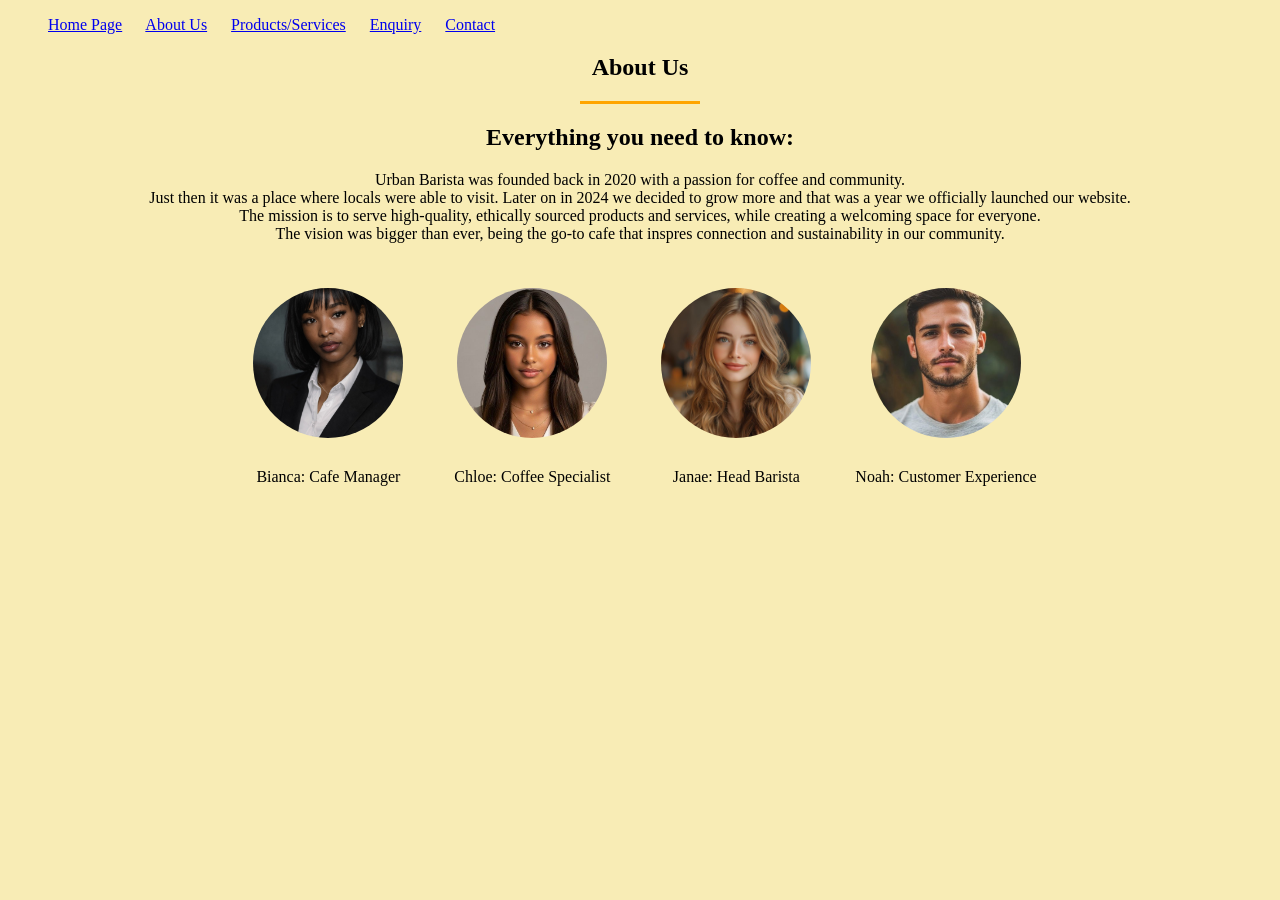
==== about.html @ 270cff99 "Initial commit" ====
<!DOCTYPE html>
<head>
    <meta charset="UTF-8"> <!-- Defines character encoding -->
    <title> About Us - Urban Barista</title>
    <link rel="stylesheet" href="style.css"> <!-- Links to external CSS file -->
</head>

<!-- Page background styling -->
<style>
body {
  background-color: rgb(248, 236, 181);
}
</style>

<body>
   <!-- Logo image at the top left --
 <img src="images/CoffeeMug.JPG.jpg" align="left" width="60" height="60"> 
   
 <!-- Navigation Menu-->
     <nav>
    <ul>
      <!-- Each link goes to a different page of the site -->
      <a href="index.html">Home Page</a>&nbsp;&nbsp;&nbsp;&nbsp;&nbsp; 
      <a href="about.html">About Us</a>&nbsp;&nbsp;&nbsp;&nbsp;&nbsp; 
      <a href="services.html">Products/Services</a>&nbsp;&nbsp;&nbsp;&nbsp;&nbsp; 
      <a href="enquiry.html">Enquiry</a>&nbsp;&nbsp;&nbsp;&nbsp;&nbsp;
      <a href="contact.html">Contact</a>&nbsp;&nbsp;&nbsp;&nbsp;&nbsp; 
    </ul>
  </nav>

  <!-- About Us Selection-->
   <section class="about">

      <!-- Main heading -->
    <h1 text align="center">About Us</h1>

    <!-- Decorative underline below heading-->
      <hr style="width: 120px; height:3px; background-color:orange; border:none; margin:auto;">

    <h1 align="center">Everything you need to know:</h1>  

      <!-- Paragraph describing company history and mission -->
      <p align="center">
        Urban Barista was founded back in 2020 with a passion for coffee and community.</br>
        Just then it was a place where locals were able to visit. Later on in 2024 we decided to grow more
        and that was a year we officially launched our website.</br> 
        The mission is to serve high-quality, ethically
        sourced products and services, while creating a welcoming space for everyone.</br>
        The vision was bigger than ever, being the go-to cafe that inspres connection and sustainability in 
        our community.
      </p>

      <!--The Team Section-->
   <div style="text-align:center; margin:20px;">

  <!-- Person 1 -->
  <div style="display:inline-block; margin:15px;">
  <img src="images/CafeManager.jpg" alt="Team Member 1" 
       style="width:150px; height:150px; border-radius:50%; object-fit:cover; margin:10px;">
      <p style="font-family:Georgia; font-size:16px">Bianca: Cafe Manager</p> 
  </div>

  <!-- Person 2 -->
   <div  style="display:inline-block; margin:15px;">
   <img src="images/Coffee Specialist.jpg" alt="Team Member 2" 
       style="width:150px; height:150px; border-radius:50%; object-fit:cover; margin:10px;">
      <p style="font-family:Georgia; font-size:16px;">Chloe: Coffee Specialist</p>
    </div>

  <!-- Person 3 -->
   <div style="display:inline-block; margin:15px;">
   <img src="images/Head Barista.jpg" alt="Team Member 3" 
       style="width:150px; height:150px; border-radius:50%; object-fit:cover; margin:10px;">
      <p style="font-family:Georgia; font-size:16px;">Janae: Head Barista</p>
   </div>
 
<!-- Person 4 -->
<div style="display:inline-block; margin:15px;">
   <img src="images/Customer Experience.jpg" alt="Team Member 3" 
       style="width:150px; height:150px; border-radius:50%; object-fit:cover; margin:10px;">
      <p style="font-family:Georgia; font-size:16px;">Noah: Customer Experience</p>
   </div>
  </div> 
 </body> 
</html>
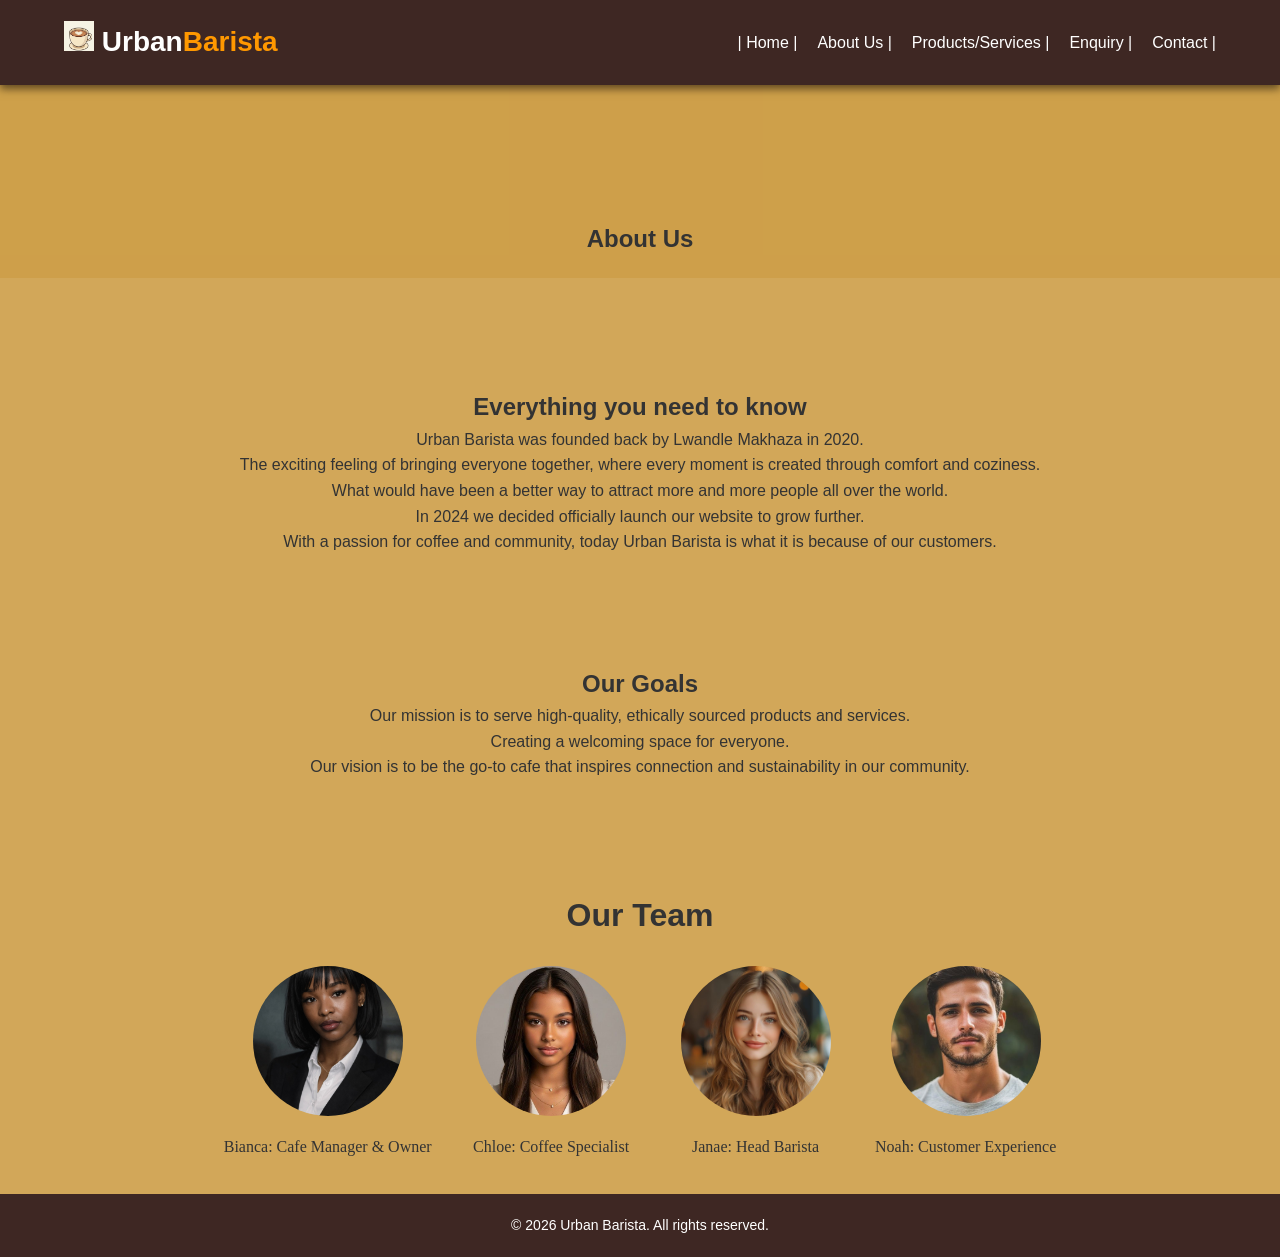
==== commit c6970e71: "Updated HTML links and added CSS folder. Cleaned up inline styles and improved layout." ====
--- a/about.html
+++ b/about.html
@@ -1,63 +1,61 @@
 <!DOCTYPE html>
+<html lang ="en">
 <head>
     <meta charset="UTF-8"> <!-- Defines character encoding -->
     <title> About Us - Urban Barista</title>
-    <link rel="stylesheet" href="style.css"> <!-- Links to external CSS file -->
+    <link rel="stylesheet" href="css/style.css"> <!-- Links to external CSS file -->
 </head>
+<body>
 
-<!-- Page background styling -->
-<style>
-body {
-  background-color: rgb(248, 236, 181);
-}
-</style>
-
-<body>
-   <!-- Logo image at the top left --
- <img src="images/CoffeeMug.JPG.jpg" align="left" width="60" height="60"> 
-   
- <!-- Navigation Menu-->
-     <nav>
-    <ul>
+  <!-- The opening of every page -->
+  <header>
+    <nav>
+      <div class ="logo">
+        <img src="images/CoffeeMug.JPG.jpg"  width="30" height="30">
+        Urban<span>Barista</span>
+      </div>
+      <ul>
       <!-- Each link goes to a different page of the site -->
-      <a href="index.html">Home Page</a>&nbsp;&nbsp;&nbsp;&nbsp;&nbsp; 
-      <a href="about.html">About Us</a>&nbsp;&nbsp;&nbsp;&nbsp;&nbsp; 
-      <a href="services.html">Products/Services</a>&nbsp;&nbsp;&nbsp;&nbsp;&nbsp; 
-      <a href="enquiry.html">Enquiry</a>&nbsp;&nbsp;&nbsp;&nbsp;&nbsp;
-      <a href="contact.html">Contact</a>&nbsp;&nbsp;&nbsp;&nbsp;&nbsp; 
+      <a href="index.html">| Home | </a>
+      <a href="about.html"> About Us | </a> 
+      <a href="services.html"> Products/Services | </a>
+      <a href="enquiry.html"> Enquiry | </a>
+      <a href="contact.html"> Contact | </a> 
     </ul>
-  </nav>
+    </nav>
+  </header>
 
   <!-- About Us Selection-->
-   <section class="about">
+   <section class="about-heading">
+  <!-- Main heading -->
+    <h1>About Us</h1>
+   </section>
 
-      <!-- Main heading -->
-    <h1 text align="center">About Us</h1>
+ <!-- Paragraph describing company history and mission -->
+    <h2 align="center">Everything you need to know</h2>  
+     <p align="center">
+      Urban Barista was founded back by Lwandle Makhaza in 2020.</br>
+      The exciting feeling of bringing everyone together, where every moment is created through comfort and coziness.</br>
+      What would have been a better way to attract more and more people all over the world.</br>
+      In 2024 we decided officially launch our website to grow further.</br> 
+      With a passion for coffee and community, today Urban Barista is what it is because of our customers.</br>
 
-    <!-- Decorative underline below heading-->
-      <hr style="width: 120px; height:3px; background-color:orange; border:none; margin:auto;">
+      <h2 align="center"> Our Goals</h2>
+      <p align="center">
+      Our mission is to serve high-quality, ethically sourced products and services.</br>
+      Creating a welcoming space for everyone.</br>
+      Our vision is to be the go-to cafe that inspires connection and sustainability in our community.</br>
+      </p> 
 
-    <h1 align="center">Everything you need to know:</h1>  
-
-      <!-- Paragraph describing company history and mission -->
-      <p align="center">
-        Urban Barista was founded back in 2020 with a passion for coffee and community.</br>
-        Just then it was a place where locals were able to visit. Later on in 2024 we decided to grow more
-        and that was a year we officially launched our website.</br> 
-        The mission is to serve high-quality, ethically
-        sourced products and services, while creating a welcoming space for everyone.</br>
-        The vision was bigger than ever, being the go-to cafe that inspres connection and sustainability in 
-        our community.
-      </p>
-
-      <!--The Team Section-->
+    <!--The Team Section-->
    <div style="text-align:center; margin:20px;">
+   <h1> Our Team </h1> 
 
   <!-- Person 1 -->
   <div style="display:inline-block; margin:15px;">
   <img src="images/CafeManager.jpg" alt="Team Member 1" 
        style="width:150px; height:150px; border-radius:50%; object-fit:cover; margin:10px;">
-      <p style="font-family:Georgia; font-size:16px">Bianca: Cafe Manager</p> 
+      <p style="font-family:Georgia; font-size:16px">Bianca: Cafe Manager & Owner</p> 
   </div>
 
   <!-- Person 2 -->
@@ -76,10 +74,16 @@
  
 <!-- Person 4 -->
 <div style="display:inline-block; margin:15px;">
-   <img src="images/Customer Experience.jpg" alt="Team Member 3" 
+   <img src="images/Customer Experience.jpg" alt="Team Member 4" 
        style="width:150px; height:150px; border-radius:50%; object-fit:cover; margin:10px;">
       <p style="font-family:Georgia; font-size:16px;">Noah: Customer Experience</p>
    </div>
   </div> 
+</section>
+
+  <!--THE FOOTER-->
+  <footer>
+    <p>&copy; 2026 Urban Barista. All rights reserved.</p>
+  </footer>
  </body> 
 </html>
--- a/css/style.css
+++ b/css/style.css
@@ -0,0 +1,358 @@
+/*========================================
+THE BASE OF ALL STYLES FOR EVERY SECTION
+==========================================*/
+* { margin: 0; padding: 0; box-sizing: border-box; }
+body {
+  font-family: 'Poppins', sans-serif;
+  font-size: 16px;
+  line-height: 1.6;
+  color: #333;
+  background-color: #ce9f49e8;
+}
+
+/*=================================
+FOR THE HEADER & NAVIGATOR
+===================================*/
+header {
+  background-color: #3e2723;
+  color: #fff;
+  padding: 20px 0;
+  position: fixed;
+  top: 0; width: 100%;
+  box-shadow: 0 4px 8px rgba(65, 49, 22, 0.767);
+}
+nav {
+  display: flex; justify-content: space-between; align-items: center;
+  width: 90%; margin: auto;
+}
+.logo { font-size: 28px; font-weight: 600; }
+.logo span { color: #ff9800; }
+nav ul { list-style: none; display: flex; 
+gap: 20px; transition: all 0.3s ease
+};
+
+nav ul { margin: 0 20px; }
+nav ul a {
+  color: #fff; text-decoration: none; font-weight: 500;
+}
+nav ul a:hover { color: #ff9800; }
+
+nav ul a {
+  color: #fff;
+  text-decoration: none;
+  font-weight: 500;
+  position: relative;
+  transition: color 0.3s ease;
+}
+
+/*------Hover underline animation------*/
+nav ul a::after {
+  content: '';
+  position: absolute;
+  left: 0;
+  bottom: -5px;
+  width: 0%;
+  height: 2px;
+  background: #ff9800;
+  transition: width 0.3s ease;
+}
+
+nav ul a:hover {
+  color: #ff9800;
+}
+
+nav ul a:hover::after {
+  width: 100%;
+}
+
+/*------Mobile menu toggle------*/
+.menu-toggle {
+  display: none;
+  flex-direction: column;
+  cursor: pointer;
+}
+
+.menu-toggle span {
+  height: 3px;
+  width: 25px;
+  background: #fff;
+  margin: 4px 0;
+  transition: 0.4s;
+}
+
+.menu-toggle.active span:nth-child(1) {
+  transform: rotate(45deg) translate(5px, 5px);
+}
+.menu-toggle.active span:nth-child(2) {
+  opacity: 0;
+}
+.menu-toggle.active span:nth-child(3) {
+  transform: rotate(-45deg) translate(5px, -5px);
+}
+
+/*------Dropdown animation------*/
+@media (max-width: 768px) {
+  .menu-toggle { display: flex; }
+  nav ul {
+    display: none;
+    flex-direction: column;
+    background: #3e2723;
+    position: absolute;
+    top: 80px;
+    right: 0;
+    width: 200px;
+    padding: 20px;
+    border-radius: 8px;
+    animation: slideDown 0.5s ease forwards;
+  }
+  nav ul.active { display: flex; }
+}
+
+/*======================
+    THE HERO SECTION
+========================*/
+.hero-section {
+  display: flex; justify-content: space-between; align-items: center;
+  padding: 120px 10% 80px;
+  background: url('images/coffee-bg.jpg') no-repeat center center/cover;
+  min-height: 100vh;
+}
+.hero-details .title { 
+  font-family: 'Montserrat', sans-serif;
+  font-size: 8rem;
+  color: #3d2b0bda;
+  letter-spacing: 2px;
+  text-transform: uppercase;
+}
+.hero-details .title {
+  animation: fadeInDown 1.5s ease forwards;
+}
+
+.hero-details .subtitle { font-size: 4rem; color: #8b5f1c; margin: 10px 0; }
+.hero-details .description { font-size: 2rem; color: #dac96e; margin-bottom: 20px; }
+.hero-details .button {
+  font-size:2rem; background: #ff9800; color: #2b2301; padding: 12px 25px;
+  border-radius: 4px; text-decoration: none;
+}
+.hero-details .button:hover { background: #fff; color: #3e2723; }
+
+
+/*================================
+SERVICES & ABOUT (GRIP + CARDS)
+==================================*/
+.grid {
+  display: grid;
+  grid-template-columns: repeat(auto-fit, minmax(250px, 1fr));
+  gap: 20px;
+}
+.card {
+  background: #c4ae4d; border-radius: 8px;
+  box-shadow: 0 4px 8px rgba(0,0,0,0.1);
+  padding: 20px; text-align: center;
+}
+.card img { width: 100%; border-radius: 8px; }
+.card h3 { margin: 15px 0; font-size: 20px; color: #3e2723; }
+.card:hover {
+  transform: translateY(-5px);
+  box-shadow: 0 6px 12px rgba(0,0,0,0.15);
+  transition: 0.3s ease;
+}
+
+
+/*=========================
+THE STYLES FOR ABOUT PAGE
+===========================*/
+.about-heading {
+  text-align: center;
+  background-color: #ce9f49e8;
+  padding: 20px 0 20px;
+}
+
+.about-heading h2 {
+  text-align: center;  
+  font-size: 2.5rem;
+  color: #e7ca47;
+  letter-spacing: 1px;
+}
+
+.about-section,
+.about-heading {
+  padding-top: 110px; /*Adjust if needed to*/
+}
+
+h1, h2 {
+  margin-top: 110px;
+}
+
+header {
+  position: fixed;
+  top: 0;
+  width: 100%;
+  padding: 20px 0;
+}
+
+.card img {
+  width: 150px;
+  height: 150px;
+  border-radius: 50%;
+  object-fit: cover;
+  margin: 10px auto;
+  display: block;
+  animation: bounce 3s infinite;
+}
+
+.card img {
+  width: 150px;
+  height: 150px;
+  border-radius: 50%;
+  object-fit: cover;
+  margin: 10px auto;
+  display: block;
+  transition: transform 0.3s ease;
+}
+
+.card img:hover {
+  animation: bounce 1s;
+}
+
+/*==========================
+Style in Gallery FOR MENU
+============================*/
+.gallery {
+  padding: 60px 10%;
+  background-color: #c0ab65;
+  text-align: center;
+}
+
+.gallery h2 {
+  font-size: 2rem;
+  color: #3e2723;
+  margin-bottom: 30px;
+}
+
+.gallery .grid {
+  display: grid;
+  grid-template-columns: repeat(auto-fit, minmax(220px, 1fr));
+  gap: 20px;
+}
+
+.gallery .card {
+  background: #c4a244;
+  border-radius: 8px;
+  box-shadow: 0 4px 8px rgba(0,0,0,0.1);
+  overflow: hidden;
+  transition: transform 0.3s ease;
+}
+
+.gallery .card img {
+  width: 100%;
+  height: 180px;
+  object-fit: cover;
+}
+
+.gallery .card h3 {
+  padding: 15px;
+  font-size: 18px;
+  color: #3e2723;
+}
+
+.gallery .card:hover {
+  transform: scale(1.05);
+}
+
+/*==============================
+FOR FORMS (CONTACT AND ENQUIRY)
+================================*/
+
+form { max-width: 500px; margin: 0 auto; text-align: left; }
+form label { display: block; margin-bottom: 5px; font-weight: 500; color: #3e2723; }
+form input, form textarea {
+  width: 100%; padding: 10px; margin-bottom: 15px;
+  border: 1px solid #ccc; border-radius: 4px;
+}
+form button {
+  background-color: #3e2723; color: #f0db64; border: none;
+  padding: 10px 20px; border-radius: 4px; cursor: pointer;
+}
+form button:hover { background-color: #ff9800; }
+
+.contact-section {
+  animation: fadeUp 1.5s ease forwards;
+  opacity: 0;
+}
+
+.contact-form {
+  animation: zoomIn 1.2s ease forwards;
+  opacity: 0;
+}
+
+form input:focus,
+form textarea:focus {
+  border-color: #ff9800;
+  box-shadow: 0 0 8px rgba(255, 152, 0, 0.5);
+  transition: 0.3s ease;
+}
+
+
+/*=========================
+THE FOOTER ON EVERY PAGE
+===========================*/
+footer {
+  background-color: #3e2723; color: #fff;
+  text-align: center; padding: 20px; font-size: 14px;
+}
+
+
+/*======================
+THE RESPONSIVE DESIGN
+=========================*/
+@media (max-width: 1024px) {
+  .hero-section { flex-direction: column; text-align: center; }
+}
+@media (max-width: 768px) {
+  nav ul { display: none; }
+  nav ul.active { display: block; flex-direction: column; text-align: center; }
+  .grid { grid-template-columns: 1fr; }
+}
+@media (max-width: 480px) {
+  body { font-size: 14px; }
+  h1, h2 { font-size: 24px; }
+}
+
+/*The bounce keyframes*/
+@keyframes bounce {
+  0%, 20%, 50%, 80%, 100% { transform: translateY(0); }
+  40% { transform: translateY(-20px); }
+  60% { transform: translateY(-10px); }
+}
+
+@keyframes fadeInDown {
+  from { opacity: 0; transform: translateY(-30px); }
+  to { opacity: 1; transform: translateY(0); }
+}
+
+@keyframes fadeUp {
+  from {
+    opacity: 0;
+    transform: translateY(30px);
+  }
+  to {
+    opacity: 1;
+    transform: translateY(0);
+  }
+}
+@keyframes zoomIn {
+  from {
+    opacity: 0;
+    transform: scale(0.9);
+  }
+  to {
+    opacity: 1;
+    transform: scale(1);
+  }
+}
+/*----The slide‑down animation----- */
+@keyframes slideDown {
+  from { opacity: 0; transform: translateY(-20px); }
+  to { opacity: 1; transform: translateY(0); }
+}
